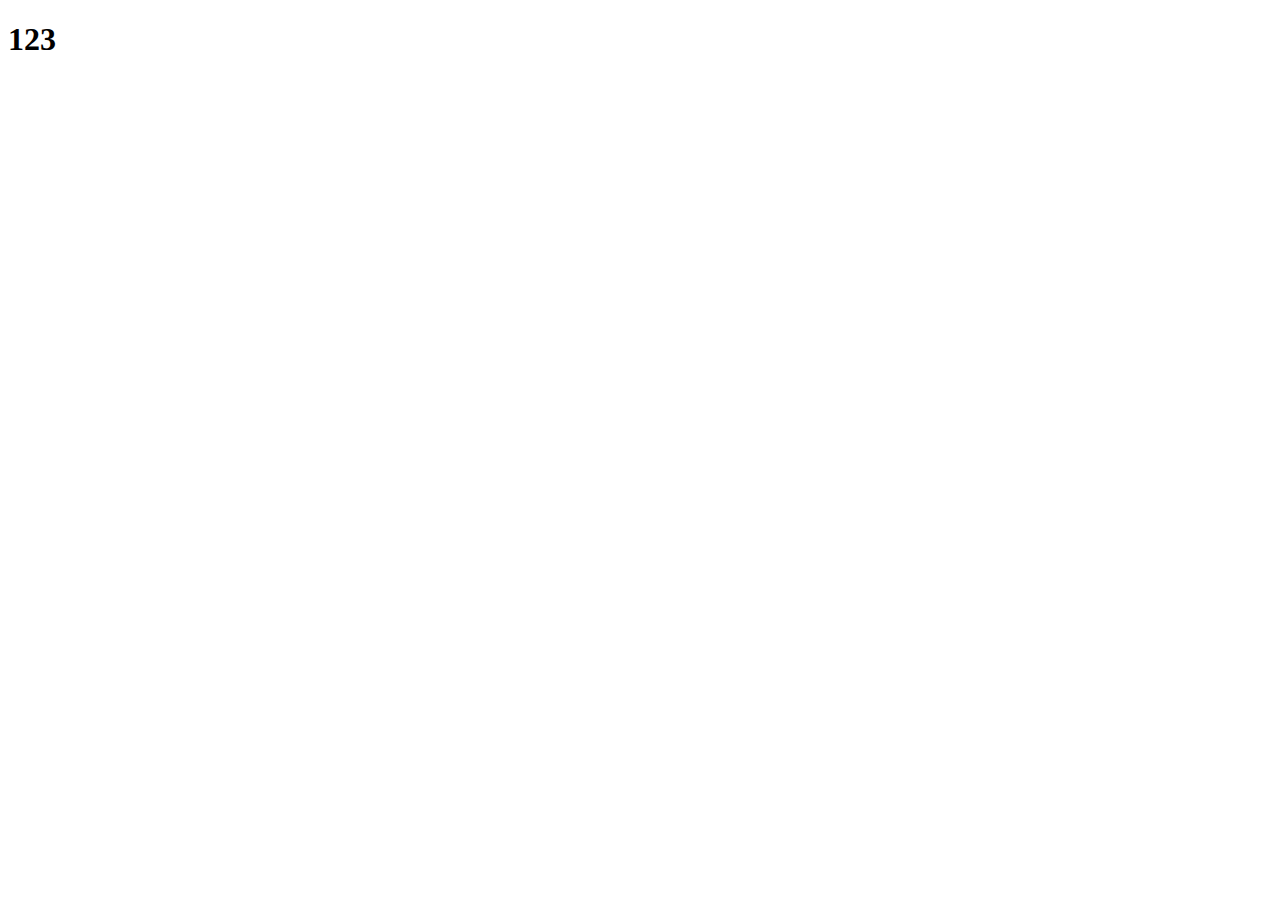
==== html-assignment/index.html @ 83c87e92 "test" ====
<!DOCTYPE html>
<html lang="en">
<head>
    <meta charset="UTF-8">
    <meta name="viewport" content="width=device-width, initial-scale=1.0">
    <title>Botao</title>
</head>
<body>
    <h1>123</h1>
</body>
</html>
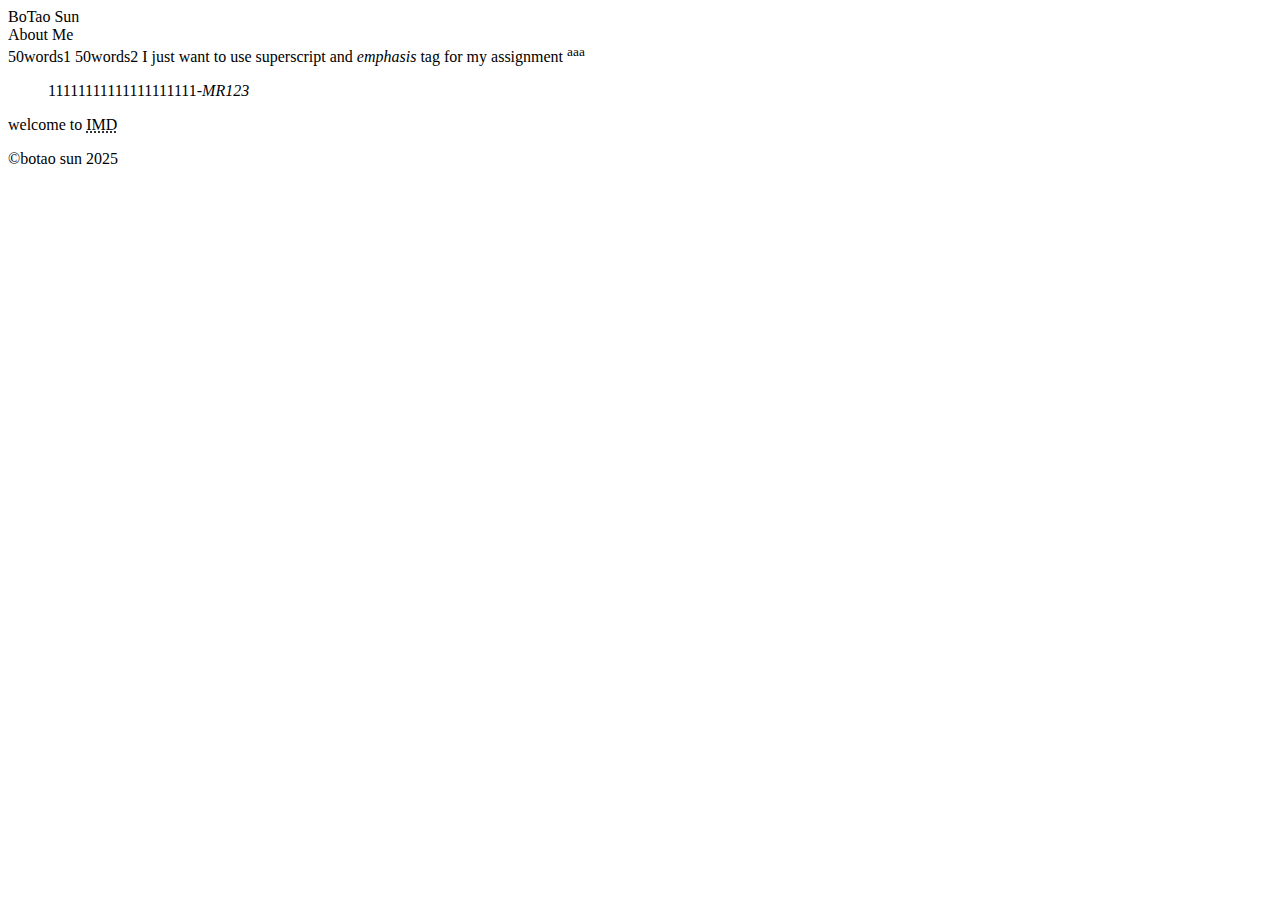
==== commit 650c09a9: "assignment" ====
--- a/html-assignment/index.html
+++ b/html-assignment/index.html
@@ -6,6 +6,15 @@
     <title>Botao</title>
 </head>
 <body>
-    <h1>123</h1>
+    <header>BoTao Sun</header> 
+    <article>About Me</article>  
+    <p1>50words1 </p1>
+    <p2>50words2</p2> 
+    <p3>I just want to use superscript and <em>emphasis</em> tag for my assignment <sup>aaa</sup></p3>
+    <blockquote>11111111111111111111-<cite>MR123</cite></blockquote>
+    <p>welcome to <abbr title="Interactive Media Design">IMD</abbr></p>
+    <footer>
+        <p>&copy;botao sun 2025</p>
+    </footer>
 </body>
 </html>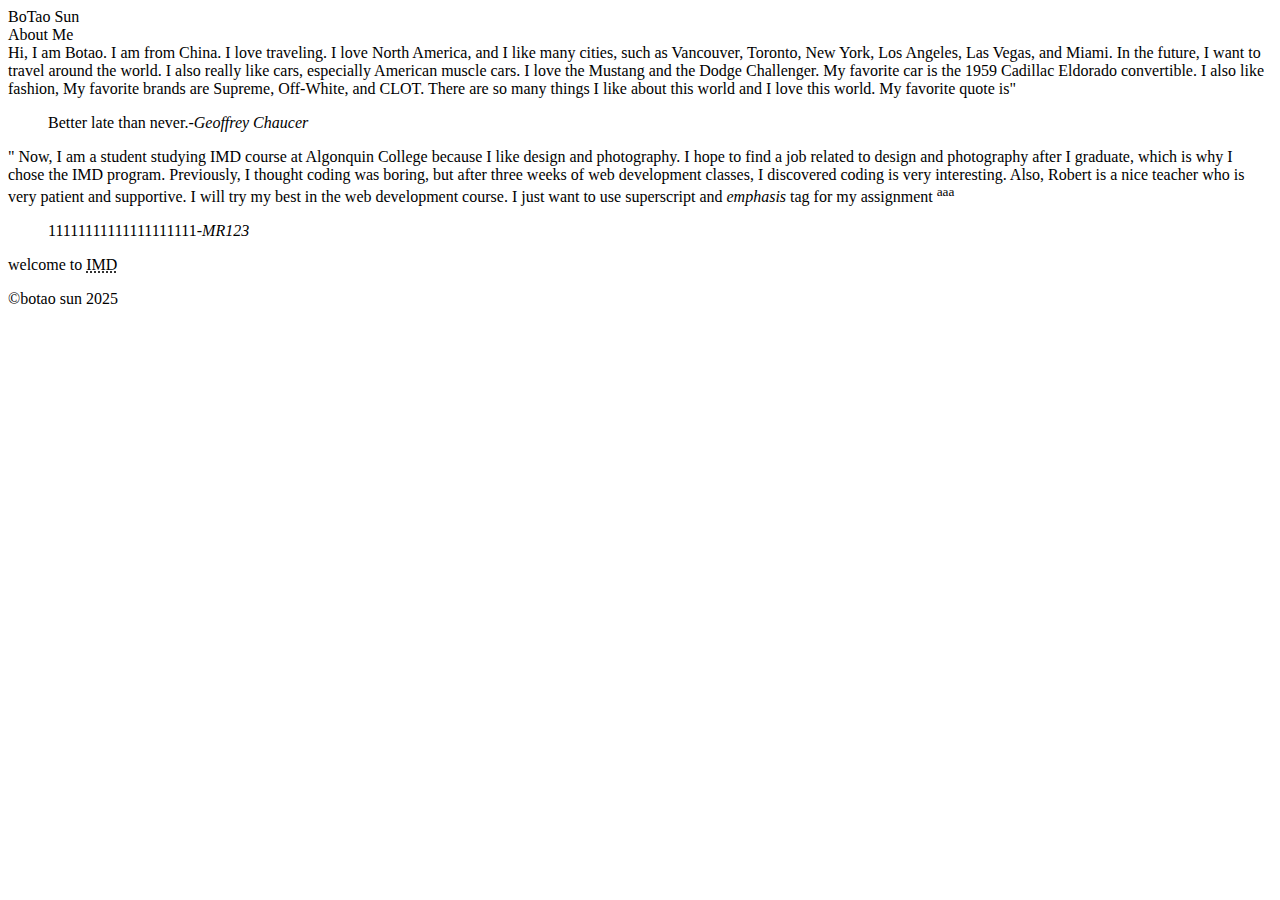
==== commit e8dffc17: "assignment" ====
--- a/html-assignment/index.html
+++ b/html-assignment/index.html
@@ -8,9 +8,10 @@
 <body>
     <header>BoTao Sun</header> 
     <article>About Me</article>  
-    <p1>50words1 </p1>
-    <p2>50words2</p2> 
-    <p3>I just want to use superscript and <em>emphasis</em> tag for my assignment <sup>aaa</sup></p3>
+    <p1>Hi, I am Botao. I am from China. I love traveling. I love North America, and I like many cities, such as Vancouver, Toronto, New York, Los Angeles, Las Vegas, and Miami. In the future, I want to travel around the world. I also really like cars, especially American muscle cars. I love the Mustang and the Dodge Challenger. My favorite car is the 1959 Cadillac Eldorado convertible. I also like fashion, My favorite brands are Supreme, Off-White, and CLOT. There are so many things I like about this world and I love this world. My favorite quote is"<blockquote>Better late than never.-<cite>Geoffrey Chaucer</cite></blockquote>"</p1>
+    <p2>Now, I am a student studying IMD course at Algonquin College because I like design and photography. I hope to find a job related to design and photography after I graduate, which is why I chose the IMD program. Previously, I thought coding was boring, but after three weeks of web development classes, I discovered coding is very interesting. Also, Robert is a nice teacher who is very patient and supportive. I will try my best in the web development course.</p2> 
+    <p3>I just want to use superscript and <em>emphasis</em>
+         tag for my assignment <sup>aaa</sup></p3>
     <blockquote>11111111111111111111-<cite>MR123</cite></blockquote>
     <p>welcome to <abbr title="Interactive Media Design">IMD</abbr></p>
     <footer>
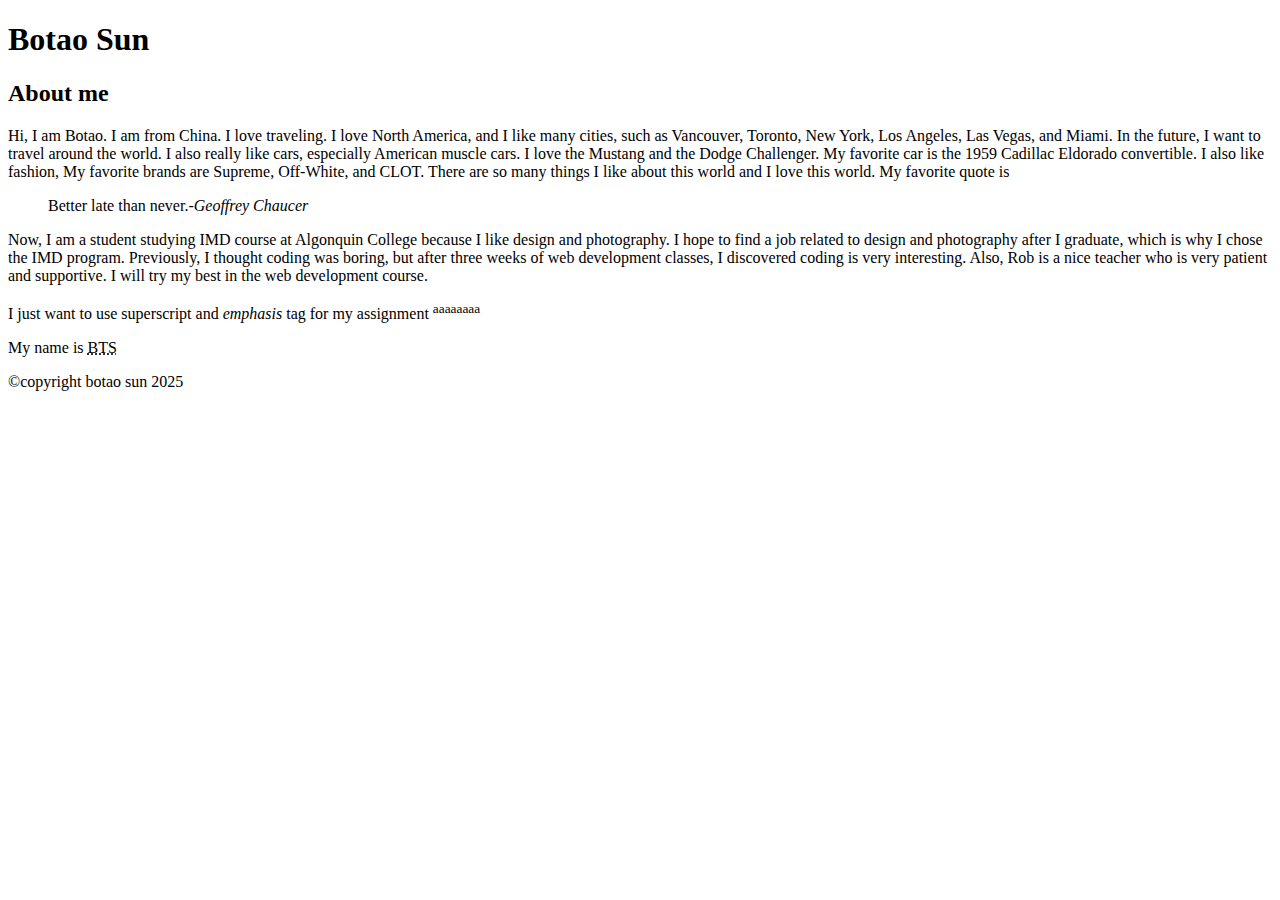
==== commit 49cf5a70: "adds about me content" ====
--- a/html-assignment/index.html
+++ b/html-assignment/index.html
@@ -3,19 +3,29 @@
 <head>
     <meta charset="UTF-8">
     <meta name="viewport" content="width=device-width, initial-scale=1.0">
-    <title>Botao</title>
+    <title>html-assignment-sun00224</title>
 </head>
 <body>
-    <header>BoTao Sun</header> 
-    <article>About Me</article>  
-    <p1>Hi, I am Botao. I am from China. I love traveling. I love North America, and I like many cities, such as Vancouver, Toronto, New York, Los Angeles, Las Vegas, and Miami. In the future, I want to travel around the world. I also really like cars, especially American muscle cars. I love the Mustang and the Dodge Challenger. My favorite car is the 1959 Cadillac Eldorado convertible. I also like fashion, My favorite brands are Supreme, Off-White, and CLOT. There are so many things I like about this world and I love this world. My favorite quote is"<blockquote>Better late than never.-<cite>Geoffrey Chaucer</cite></blockquote>"</p1>
-    <p2>Now, I am a student studying IMD course at Algonquin College because I like design and photography. I hope to find a job related to design and photography after I graduate, which is why I chose the IMD program. Previously, I thought coding was boring, but after three weeks of web development classes, I discovered coding is very interesting. Also, Robert is a nice teacher who is very patient and supportive. I will try my best in the web development course.</p2> 
-    <p3>I just want to use superscript and <em>emphasis</em>
-         tag for my assignment <sup>aaa</sup></p3>
-    <blockquote>11111111111111111111-<cite>MR123</cite></blockquote>
-    <p>welcome to <abbr title="Interactive Media Design">IMD</abbr></p>
+    <header>
+        <h1>Botao Sun</h1>
+    </header> 
+    <article>
+        <h2>
+            About me
+        </h2>
+        <p>
+            Hi, I am Botao. I am from China. I love traveling. I love North America, and I like many cities, such as Vancouver, Toronto, New York, Los Angeles, Las Vegas, and Miami. In the future, I want to travel around the world. I also really like cars, especially American muscle cars. I love the Mustang and the Dodge Challenger. My favorite car is the 1959 Cadillac Eldorado convertible. I also like fashion, My favorite brands are Supreme, Off-White, and CLOT. There are so many things I like about this world and I love this world. My favorite quote is <blockquote>Better late than never.-<cite>Geoffrey Chaucer</cite></blockquote>
+        </p>
+        <p>
+            Now, I am a student studying IMD course at Algonquin College because I like design and photography. I hope to find a job related to design and photography after I graduate, which is why I chose the IMD program. Previously, I thought coding was boring, but after three weeks of web development classes, I discovered coding is very interesting. Also, Rob is a nice teacher who is very patient and supportive. I will try my best in the web development course.
+        </p>
+        <p>I just want to use superscript and <em>emphasis</em>
+            tag for my assignment <sup>aaaaaaaa</sup>
+        </p>
+        <p>My name is <abbr title="BoTao Sun">BTS</abbr></p>
+    </article>  
     <footer>
-        <p>&copy;botao sun 2025</p>
+        <p>&copy;copyright botao sun 2025</p>
     </footer>
 </body>
 </html>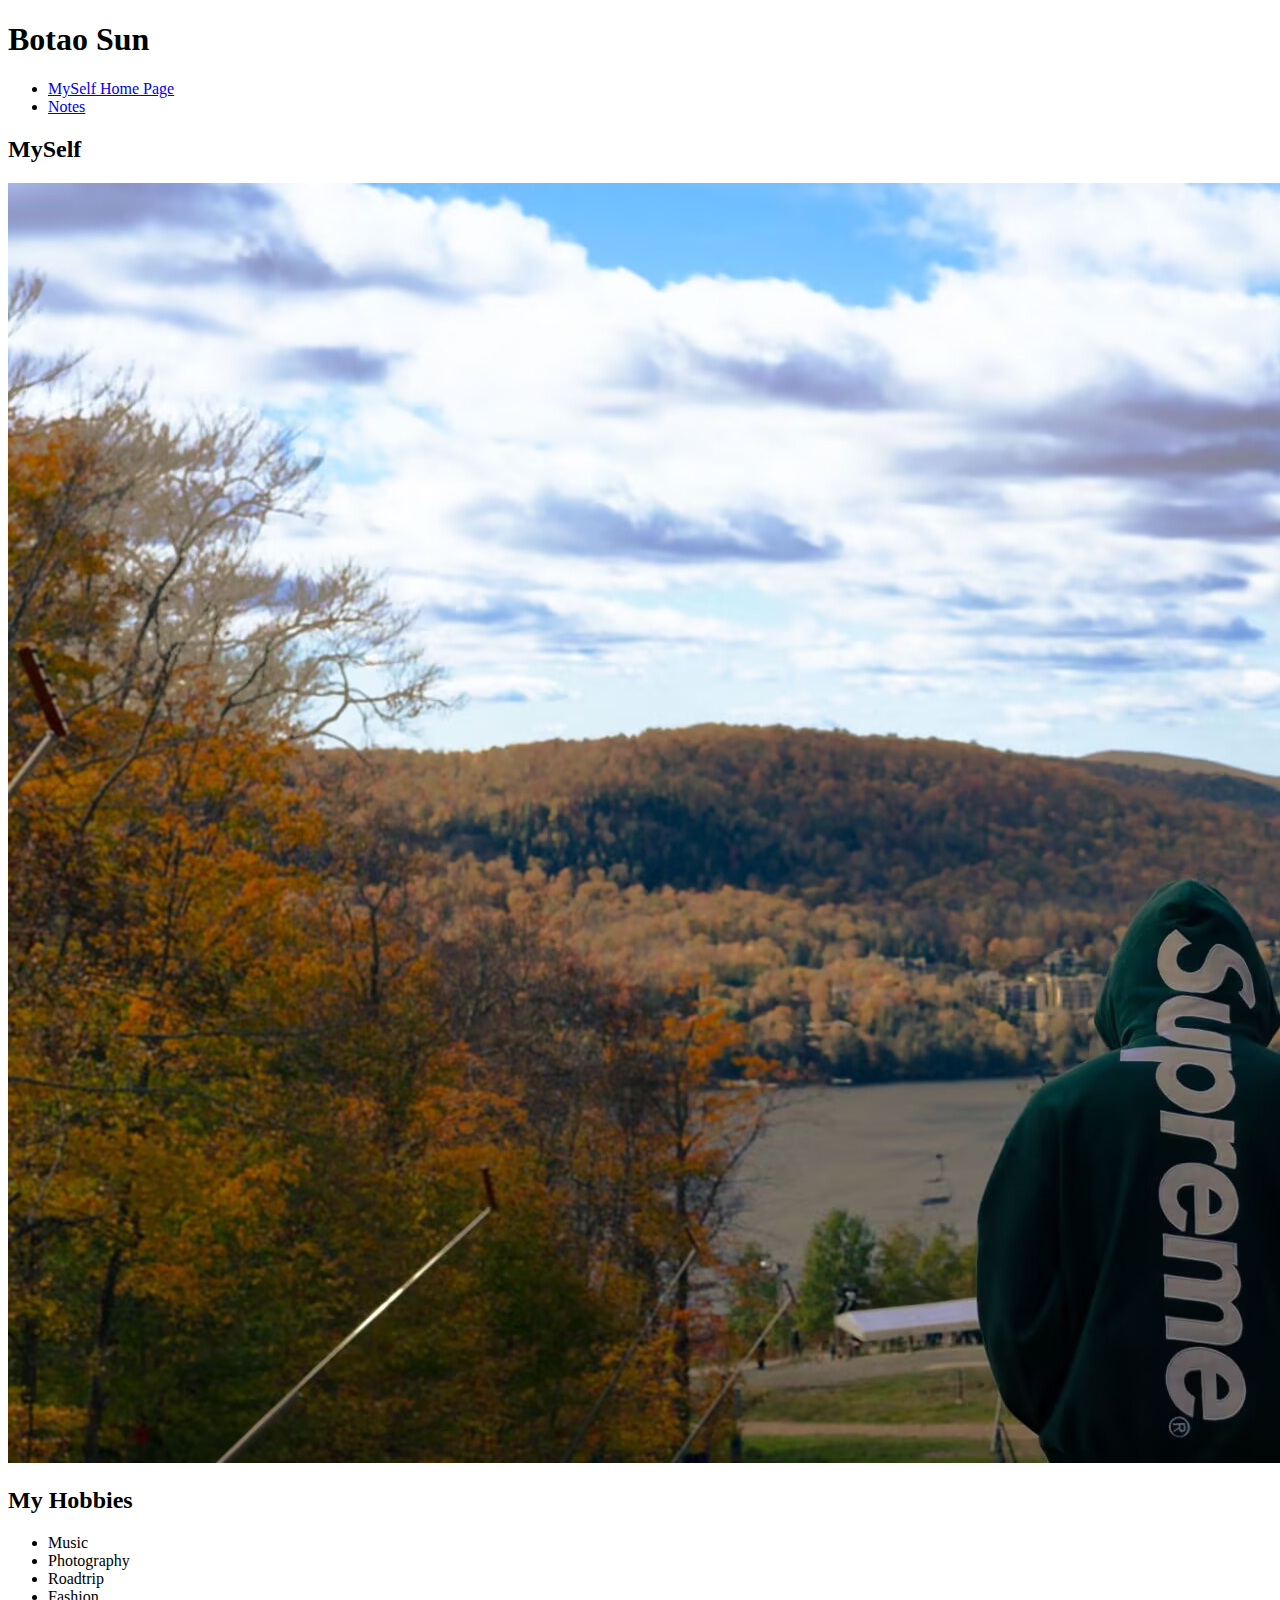
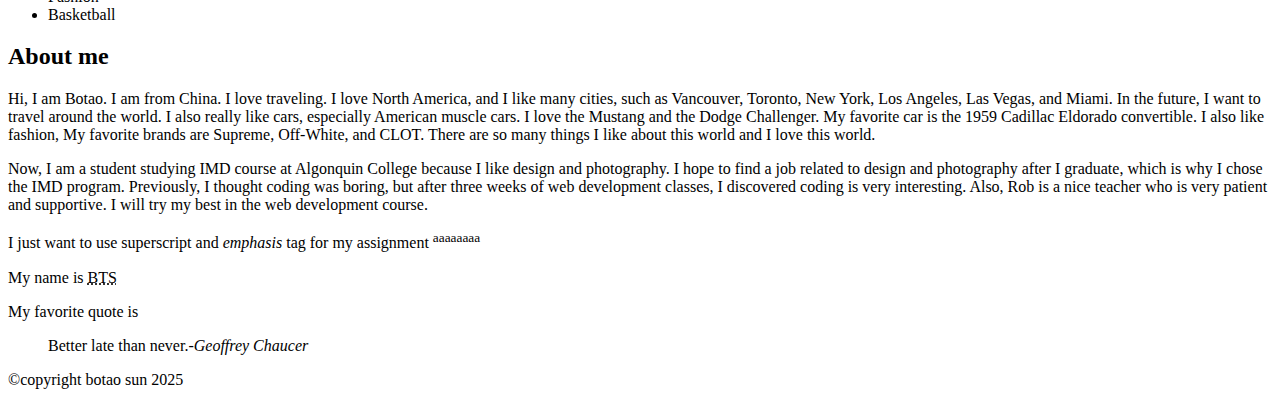
==== commit 7a634d62: "descriptionlist" ====
--- a/html-assignment/index.html
+++ b/html-assignment/index.html
@@ -8,24 +8,48 @@
 <body>
     <header>
         <h1>Botao Sun</h1>
+        <nav>
+            <ul>
+                <li><a href="index.html">MySelf Home Page</a></li>
+                <li><a href="notes.html">Notes</a></li>
+            </ul>
+        </nav>
     </header> 
-    <article>
-        <h2>
-            About me
-        </h2>
-        <p>
-            Hi, I am Botao. I am from China. I love traveling. I love North America, and I like many cities, such as Vancouver, Toronto, New York, Los Angeles, Las Vegas, and Miami. In the future, I want to travel around the world. I also really like cars, especially American muscle cars. I love the Mustang and the Dodge Challenger. My favorite car is the 1959 Cadillac Eldorado convertible. I also like fashion, My favorite brands are Supreme, Off-White, and CLOT. There are so many things I like about this world and I love this world. My favorite quote is <blockquote>Better late than never.-<cite>Geoffrey Chaucer</cite></blockquote>
-        </p>
-        <p>
-            Now, I am a student studying IMD course at Algonquin College because I like design and photography. I hope to find a job related to design and photography after I graduate, which is why I chose the IMD program. Previously, I thought coding was boring, but after three weeks of web development classes, I discovered coding is very interesting. Also, Rob is a nice teacher who is very patient and supportive. I will try my best in the web development course.
-        </p>
-        <p>I just want to use superscript and <em>emphasis</em>
-            tag for my assignment <sup>aaaaaaaa</sup>
-        </p>
-        <p>My name is <abbr title="BoTao Sun">BTS</abbr></p>
-    </article>  
+    <main>
+        <section>
+            <h2>MySelf</h2>
+            <img src="images/myself.jpg" alt="myself">
+        </section>
+        <section>
+            <h2>My Hobbies</h2>
+            <ul>
+                <li>Music</li>
+                <li>Photography</li>
+                <li>Roadtrip</li>
+                <li>Fashion</li>
+                <li>Basketball</li>
+            </ul>
+        </section>
+        <article>
+            <h2>
+                About me
+            </h2>
+            <p>
+                Hi, I am Botao. I am from China. I love traveling. I love North America, and I like many cities, such as Vancouver, Toronto, New York, Los Angeles, Las Vegas, and Miami. In the future, I want to travel around the world. I also really like cars, especially American muscle cars. I love the Mustang and the Dodge Challenger. My favorite car is the 1959 Cadillac Eldorado convertible. I also like fashion, My favorite brands are Supreme, Off-White, and CLOT. There are so many things I like about this world and I love this world.
+            </p>
+            <p>
+                Now, I am a student studying IMD course at Algonquin College because I like design and photography. I hope to find a job related to design and photography after I graduate, which is why I chose the IMD program. Previously, I thought coding was boring, but after three weeks of web development classes, I discovered coding is very interesting. Also, Rob is a nice teacher who is very patient and supportive. I will try my best in the web development course.
+            </p>
+            <p>I just want to use superscript and <em>emphasis</em>
+                tag for my assignment <sup>aaaaaaaa</sup>
+            </p>
+            <p>My name is <abbr title="BoTao Sun">BTS</abbr></p>
+            <p>My favorite quote is </p>
+            <blockquote>Better late than never.-<cite>Geoffrey Chaucer</cite></blockquote>
+        </article>
+    </main>
     <footer>
         <p>&copy;copyright botao sun 2025</p>
     </footer>
 </body>
-</html>+</html>
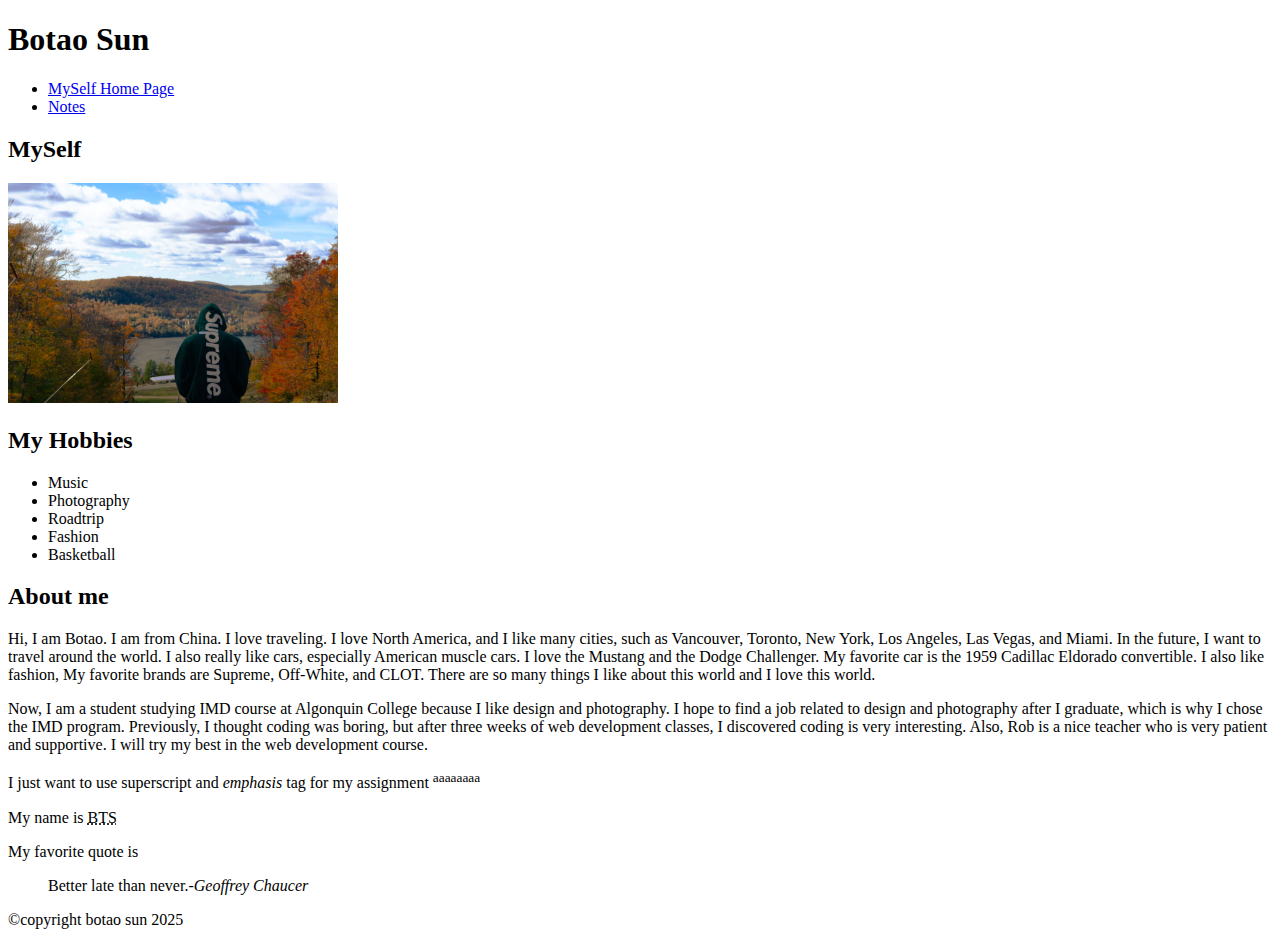
==== commit 1ede6d63: "assignmenthtml" ====
--- a/html-assignment/index.html
+++ b/html-assignment/index.html
@@ -18,7 +18,7 @@
     <main>
         <section>
             <h2>MySelf</h2>
-            <img src="images/myself.jpg" alt="myself">
+            <img src="images/myself.jpg" alt="myself" width="330">
         </section>
         <section>
             <h2>My Hobbies</h2>
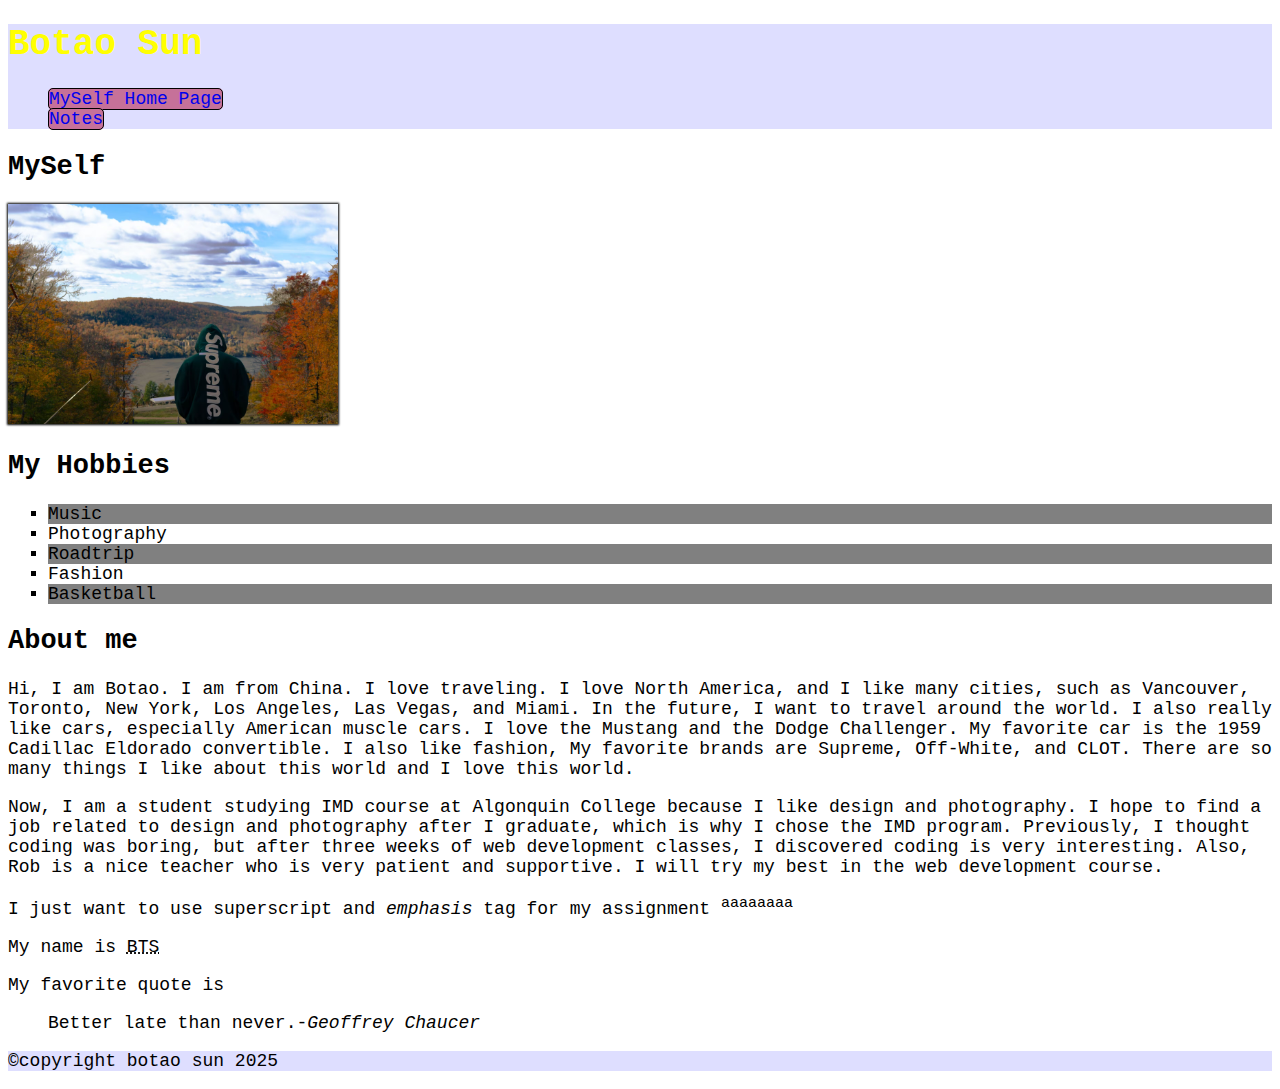
==== commit 206de1bd: "cssassignment" ====
--- a/html-assignment/index.html
+++ b/html-assignment/index.html
@@ -4,10 +4,12 @@
     <meta charset="UTF-8">
     <meta name="viewport" content="width=device-width, initial-scale=1.0">
     <title>html-assignment-sun00224</title>
+    <!-- link the css -->
+    <link href="css/main.css" rel="stylesheet">
 </head>
 <body>
     <header>
-        <h1>Botao Sun</h1>
+        <h1 class="site-title">Botao Sun</h1>
         <nav>
             <ul>
                 <li><a href="index.html">MySelf Home Page</a></li>
@@ -18,11 +20,11 @@
     <main>
         <section>
             <h2>MySelf</h2>
-            <img src="images/myself.jpg" alt="myself" width="330">
+            <img id="my-image" src="images/myself.jpg" alt="myself" width="330">
         </section>
         <section>
             <h2>My Hobbies</h2>
-            <ul>
+            <ul class="hobbies-list">
                 <li>Music</li>
                 <li>Photography</li>
                 <li>Roadtrip</li>
--- a/html-assignment/css/main.css
+++ b/html-assignment/css/main.css
@@ -0,0 +1,43 @@
+/* target the body tag to change the font family and increase the font size to 18px */
+body {
+    font-family:'Courier New', Courier, monospace;
+    font-size: 18px;
+}
+/* select both header and footer elements and add the same background colour */
+header, footer {
+    background-color: rgb(222, 222, 255);
+}
+/* add a class of site-title to the main heading of the site and select the class in CSS to change the colour of text of the heading */
+.site-title {
+    color: yellow;
+}
+/* add an id my-image to your image and select the id in CSS to add a box-shadow with 0 horizontal and vertical placement, 2px of the blur, 1px of the spread and black colour */
+#my-image {
+    box-shadow: 0px 0px 2px 1px black;
+}
+/* Replace the bullets from the list of hobbies with squares */
+.hobbies-list {
+    list-style-type: square;
+}
+/* Using the nth-child selector - add a background to the odd list items in the hobby list */
+.hobbies-list li:nth-child(odd) {
+    background-color: grey;
+}
+/* Remove bullets from the unordered list in navigation */
+nav ul {
+    list-style-type: none;
+}
+/* Remove underline from the links */
+nav a {
+    text-decoration: none; 
+}
+/* Add a background and border to the links */
+nav a {
+    background-color: rgb(198, 113, 153);
+    border: 1px solid black;
+    border-radius: 5px;
+}
+/* Change the background colour on hover or focus state of the links */
+nav a:hover, nav a:focus {
+    background-color: rgb(222, 222, 161);
+}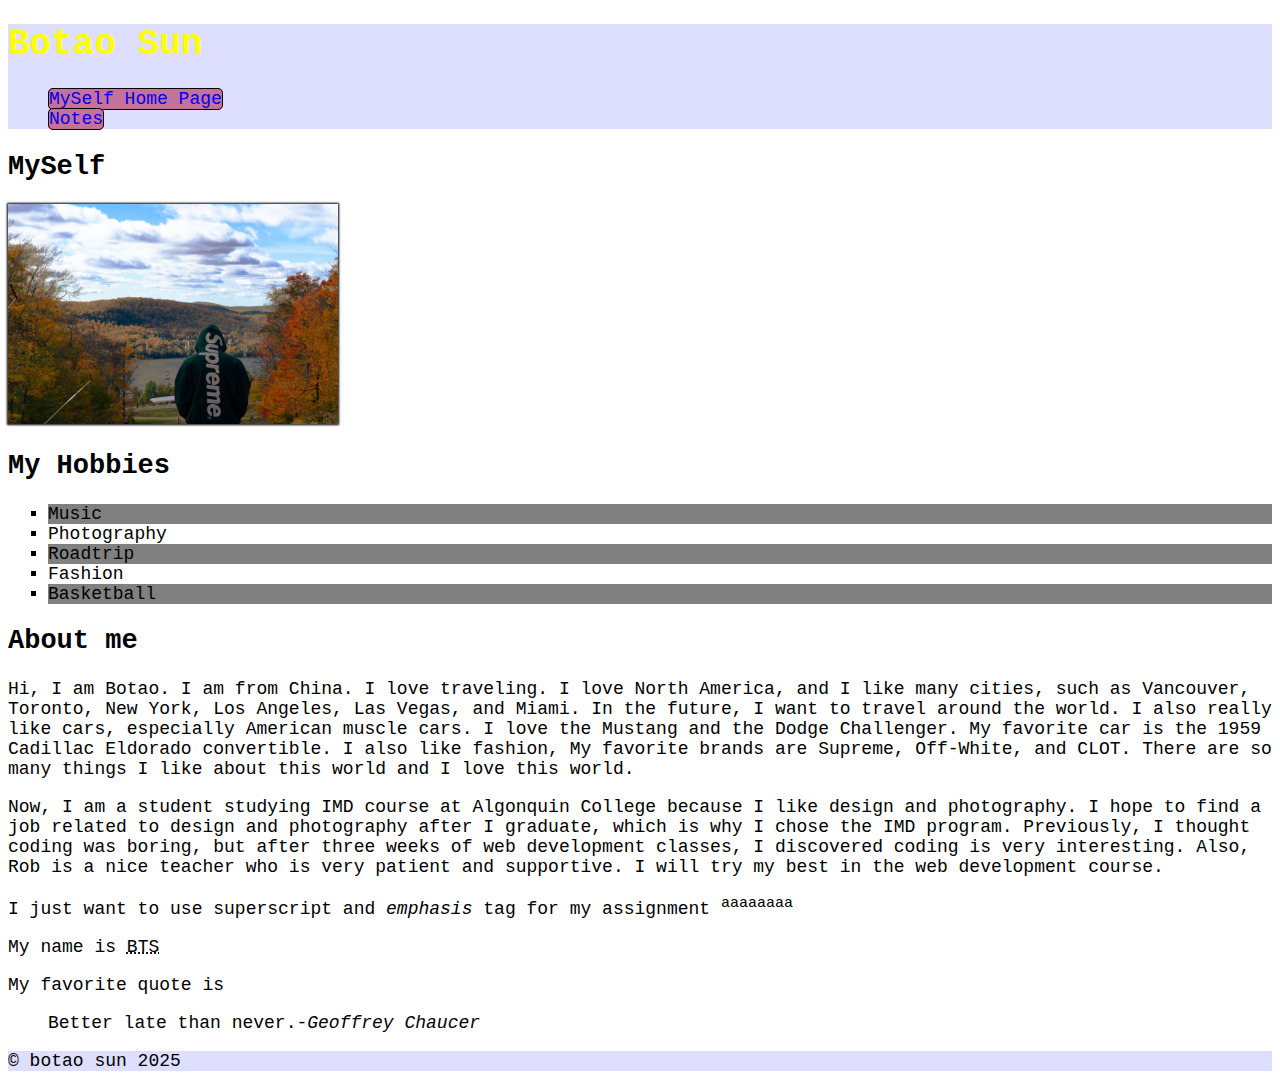
==== commit bb9d77ed: "week5assignment" ====
--- a/html-assignment/index.html
+++ b/html-assignment/index.html
@@ -51,7 +51,7 @@
         </article>
     </main>
     <footer>
-        <p>&copy;copyright botao sun 2025</p>
+        <p>&copy; botao sun 2025</p>
     </footer>
 </body>
 </html>
